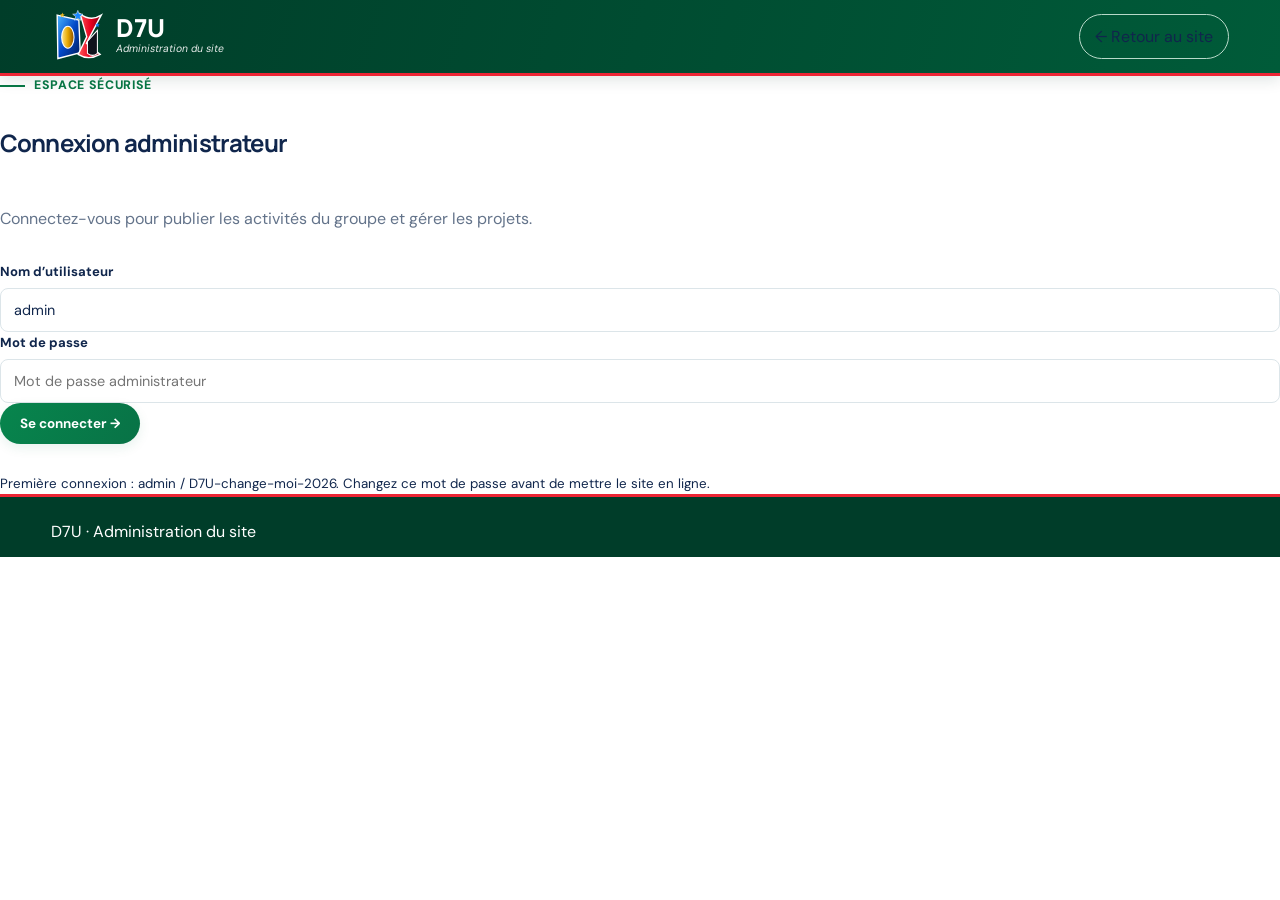
==== admin.html @ 8cf104f4 "Add files via upload" ====
<!doctype html><html lang="fr"><head><meta charset="utf-8"><meta name="viewport" content="width=device-width,initial-scale=1"><title>Administration — D7U</title><link rel="stylesheet" href="styles.css"></head><body class="admin-body"><header class="header"><a class="brand" href="/"><img src="logo.svg" alt="Logo D7U"><span><b>D7U</b><small>Administration du site</small></span></a><a class="admin-link" href="/">← Retour au site</a></header><main class="admin-main"><section class="admin-panel" id="loginPanel"><span class="eyebrow">ESPACE SÉCURISÉ</span><h1>Connexion administrateur</h1><p>Connectez-vous pour publier les activités du groupe et gérer les projets.</p><form id="loginForm"><label>Nom d’utilisateur<input name="username" required autocomplete="username" value="admin"></label><label>Mot de passe<input name="password" type="password" required autocomplete="current-password" placeholder="Mot de passe administrateur"></label><button class="btn" type="submit">Se connecter →</button><p id="loginError" class="error"></p></form><small>Première connexion : admin / D7U-change-moi-2026. Changez ce mot de passe avant de mettre le site en ligne.</small></section>
<section id="dashboard" class="dashboard hidden"><div class="dash-head"><div><span class="eyebrow">GESTION DU CONTENU</span><h1>Tableau de bord D7U</h1><p>Publiez les actions du groupe et gérez les projets visibles sur l’accueil.</p></div><button class="btn btn-outline" id="logout">Déconnexion</button></div><div class="tabs"><button class="tab active" data-kind="activities">Nos activités</button><button class="tab" data-kind="projects">Nos projets</button></div><div class="admin-columns"><form id="contentForm" class="editor"><h2 id="formTitle">Nouvelle activité</h2><input type="hidden" name="id"><input type="hidden" name="kind" value="activities"><label>Titre<input required name="title" maxlength="140" placeholder="Titre de la publication"></label><label>Catégorie<input name="category" placeholder="Ex. Solidarité, Réunion…"></label><label>Date de l’activité<input name="date" type="date"></label><label>URL de l’image<input name="image" type="url" placeholder="https://…"></label><label>Description<textarea required name="description" rows="5" placeholder="Décrivez votre activité…"></textarea></label><div class="form-actions"><button class="btn" type="submit">Enregistrer la publication</button><button class="btn btn-outline" type="button" id="resetForm">Effacer</button></div><p id="saveMessage" class="form-note"></p></form><div class="manage"><h2>Contenus publiés</h2><div id="manageList"></div></div></div></section></main><footer class="admin-footer">D7U · Administration du site</footer><script src="/admin.js"></script></body></html>
---- styles.css ----
@import url('https://fonts.googleapis.com/css2?family=DM+Sans:wght@400;500;600;700&family=Manrope:wght@400;500;600;700;800&display=swap');
:root{--green:#087846;--dark:#003d29;--navy:#10264c;--red:#ed2535;--gold:#e4a90c;--muted:#63738a;--line:#e7edf0;--shadow:0 8px 26px #122e4a0d}*{box-sizing:border-box}html{scroll-behavior:smooth;scroll-padding-top:85px}body{margin:0;color:var(--navy);font-family:'DM Sans',Arial,sans-serif;background:#fff;line-height:1.6}h1,h2,h3{font-family:Manrope,Arial,sans-serif;line-height:1.2;letter-spacing:-.035em}h2{font-size:clamp(1.7rem,2.5vw,2.35rem);margin:.65rem 0}p{color:var(--muted)}a{color:inherit;text-decoration:none}.header{height:76px;background:linear-gradient(105deg,#003d29,#005b39);border-bottom:3px solid var(--red);display:flex;align-items:center;justify-content:space-between;padding:0 max(4%,calc((100% - 1440px)/2));gap:22px;position:sticky;top:0;z-index:20;box-shadow:0 4px 14px #062f2420}.brand{display:flex;align-items:center;gap:10px;color:white;flex-shrink:0}.brand img{width:55px;height:55px;object-fit:contain}.brand span{display:flex;flex-direction:column}.brand b{font:800 1.55rem Manrope,sans-serif;line-height:1.05}.brand small{font-size:.65rem;font-style:italic;opacity:.9}nav{display:flex;align-items:center;gap:clamp(8px,1.6vw,24px);color:#fff;font-size:.79rem;font-weight:600}nav a{padding:9px 10px;border-radius:24px;white-space:nowrap}nav a:hover,nav a.active{background:#13934e}.admin-link{border:1px solid #b8d9c9;border-radius:28px;padding:9px 15px!important}.menu-toggle{display:none;color:white;background:transparent;border:0;font-size:1.7rem}.hero{min-height:365px;position:relative;display:grid;grid-template-columns:55% 45%;align-items:center;overflow:hidden;background:linear-gradient(90deg,#f4f9f7 0%,#fff 72%)}.hero-photo{height:100%;min-height:365px;background:linear-gradient(90deg,#ffffff00 65%,#fff 100%),url('https://images.unsplash.com/photo-1529156069898-49953e39b3ac?auto=format&fit=crop&w=1400&q=85') center/cover;animation:heroReveal 1.1s ease both}.hero-copy{padding:38px clamp(25px,5vw,85px) 38px 12px;position:relative;z-index:1;animation:copyIn .8s .15s both}.eyebrow{color:var(--green);font-weight:800;font-size:.77rem;letter-spacing:.055em;display:inline-flex;align-items:center;gap:9px}.eyebrow:before{content:"";width:25px;height:2px;background:currentColor}.hero h1{font-size:clamp(2rem,3.3vw,3.5rem);margin:12px 0;color:#14284c}.hero h1 em{font-style:normal;color:var(--green)}.hero-copy p{max-width:560px;font-size:.96rem}.hero-actions{display:flex;gap:12px;flex-wrap:wrap;margin-top:22px}.btn{border:0;display:inline-flex;align-items:center;justify-content:center;gap:15px;background:linear-gradient(120deg,#07854d,#087246);color:#fff;padding:12px 20px;border-radius:28px;font:700 .84rem 'DM Sans',sans-serif;cursor:pointer;transition:transform .2s,box-shadow .2s;box-shadow:0 4px 12px #08784618}.btn:hover{transform:translateY(-2px);box-shadow:0 8px 18px #08784630}.btn-outline{background:#fff;color:var(--dark);border:1px solid #8aa99a;box-shadow:none}.hero-watermark{position:absolute;right:2%;top:12%;font:900 12rem Manrope,sans-serif;color:#e9f3ee;opacity:.45;pointer-events:none}.section{padding:45px max(4%,calc((100% - 1440px)/2))}.section-title{text-align:center;margin-bottom:28px}.section-title h2{font-size:clamp(1.55rem,2.2vw,2rem)}.section-title>p{margin:8px}.objective-grid{display:grid;grid-template-columns:repeat(7,minmax(0,1fr));gap:12px}.objective{padding:18px 14px 17px;border:1px solid #edf1f3;border-radius:9px;box-shadow:var(--shadow);background:#fff;transition:transform .25s,box-shadow .25s}.objective:hover{transform:translateY(-5px);box-shadow:0 14px 30px #183d5014}.bubble{display:grid;place-items:center;width:48px;height:48px;border-radius:50%;color:#fff;font-size:1.35rem;font-style:normal;margin:0 auto 13px}.blue{background:#2160d5}.red{background:#e72e39}.green{background:#15974c}.gold{background:#d6a20b}.purple{background:#7a31cb}.cyan{background:#079ab0}.navy{background:#10264c}.objective h3{text-align:center;font-size:.88rem;min-height:42px;margin:0 0 8px;letter-spacing:-.02em}.objective p{font-size:.77rem;line-height:1.5;margin:0}.projects{background:#fbfcfd}.split-heading{display:grid;grid-template-columns:31% 69%;gap:28px;align-items:center}.split-heading>div:first-child p{font-size:.9rem}.split-heading>div:first-child .btn{margin-top:10px}.project-grid{display:grid;grid-template-columns:repeat(4,minmax(0,1fr));gap:14px}.project-card,.activity-card{border:1px solid #eaf0f2;border-radius:9px;overflow:hidden;background:white;box-shadow:var(--shadow);transition:transform .25s}.project-card:hover,.activity-card:hover{transform:translateY(-4px)}.project-card img{height:112px;width:100%;object-fit:cover;display:block}.project-card .card-body{padding:12px}.project-card h3,.activity-card h3{font-size:.91rem;margin:0 0 6px}.project-card p,.activity-card p{font-size:.78rem;line-height:1.5;margin:0}.tag{font-size:.68rem;font-weight:700;color:var(--green);text-transform:uppercase;letter-spacing:.04em}.activities{background:#f7fafb}.activity-grid{display:grid;grid-template-columns:repeat(3,minmax(0,1fr));gap:14px}.activity-card img{width:100%;height:120px;object-fit:cover;display:block}.activity-card .card-body{padding:12px 14px}.activity-card time{font-size:.68rem;color:var(--green);font-weight:700}.read-more{display:inline-block;font-size:.75rem;color:#1768b1;font-weight:700;margin-top:8px}.loading{padding:24px;color:var(--muted)}.community{position:relative;min-height:220px;display:flex;align-items:center;justify-content:space-between;gap:24px;padding:38px max(4%,calc((100% - 1440px)/2));overflow:hidden;background:#003e2c;color:white}.community-bg{position:absolute;inset:0;background:linear-gradient(90deg,#003d2cf2 0%,#003d2cbf 48%,#003d2c32 100%),url('https://images.unsplash.com/photo-1511632765486-a01980e01a18?auto=format&fit=crop&w=1600&q=80') center 43%/cover}.community-copy,.community-motto{position:relative;z-index:1}.community-copy{max-width:500px}.community h2{margin:.5rem 0;color:white}.community p{color:#e0eee7}.community .eyebrow{color:#bfe8ce}.btn-light{background:#fff;color:var(--dark)}.community-motto{font:italic 700 clamp(1.2rem,2.4vw,2rem) Manrope,sans-serif;text-align:right;color:white;text-shadow:0 2px 10px #002d24}.contact{display:grid;grid-template-columns:1fr 1fr;gap:70px;align-items:start;background:#fff}.contact form,.admin-panel,.editor{display:grid;gap:13px}.contact label,.admin-main label{display:grid;gap:6px;font-size:.82rem;font-weight:700}.contact input,.contact textarea,.admin-main input,.admin-main textarea{width:100%;border:1px solid #dce5e9;border-radius:8px;padding:12px 13px;font:400 .9rem 'DM Sans',sans-serif;color:var(--navy);background:white}.contact input:focus,.contact textarea:focus,.admin-main input:focus,.admin-main textarea:focus{outline:2px solid #16895130;border-color:var(--green)}.form-note{font-size:.78rem;margin:0}footer{background:#003d29;border-top:3px solid var(--red);color:white;padding:22px max(4%,calc((100% - 1440px)/2)) 12px}.footer-top{display:flex;align-items:center;justify-content:space-between;gap:20px;padding-bottom:18px}.footer-links{display:flex;gap:18px;flex-wrap:wrap;font-size:.78rem}.footer-links a:hover{color:#a6e5bc}.socials{display:flex;gap:12px}.socials a{width:30px;height:30px;display:grid;place-items:center;background:#ffffff1b;border-radius:50%}.copyright{border-top:1px solid #ffffff3a;padding-top:12px;text-align:center;font-size:.7rem;color:#d0e2d8}.copyright span{margin-left:10px}.hidden{display:none!important}
@keyframes heroReveal{from{opacity:.55;transform:scale(1.04)}to{opacity:1;transform:scale(1)}}@keyframes copyIn{from{opacity:0;transform:translateY(16px)}to{opacity:1;transform:translateY(0)}}@media(min-width:1500px){.hero{min-height:430px}.hero-photo{min-height:430px}}@media(max-width:1100px){nav{gap:3px;font-size:.72rem}nav a{padding:8px 6px}.objective-grid{grid-template-columns:repeat(4,1fr)}.split-heading{grid-template-columns:1fr;gap:22px}.project-grid{grid-template-columns:repeat(4,1fr)}}@media(max-width:760px){.header{height:68px;padding:0 18px}.brand img{width:46px;height:46px}.brand b{font-size:1.3rem}.menu-toggle{display:block}nav{display:none;position:absolute;left:0;right:0;top:65px;background:#00432d;padding:14px 18px 20px;flex-direction:column;align-items:stretch;box-shadow:0 12px 18px #001b1428}nav.open{display:flex}nav a{padding:10px 12px}.hero{grid-template-columns:1fr}.hero-photo{min-height:240px;height:240px;background-image:linear-gradient(0deg,#fff0 65%,#fff0),url('https://images.unsplash.com/photo-1529156069898-49953e39b3ac?auto=format&fit=crop&w=1000&q=80');background-position:center 42%}.hero-copy{padding:26px 22px 36px}.hero h1{font-size:2.25rem}.hero-watermark{font-size:6rem;top:3%;right:5%}.section{padding:35px 18px}.objective-grid{grid-template-columns:repeat(2,minmax(0,1fr));gap:10px}.objective{padding:15px 12px}.objective h3{min-height:0}.project-grid{grid-template-columns:repeat(2,minmax(0,1fr));gap:10px}.activity-grid{grid-template-columns:1fr}.activity-card{display:grid;grid-template-columns:36% 64%}.activity-card img{height:100%;min-height:145px}.community{padding:32px 22px;align-items:flex-start;flex-direction:column;gap:8px}.community-motto{text-align:left}.contact{grid-template-columns:1fr;gap:20px}.footer-top{align-items:flex-start;flex-direction:column}.footer-links{gap:12px}.copyright span{display:block;margin:4px 0 0}}@media(max-width:390px){.objective-grid{grid-template-columns:1fr}.project-grid{grid-template-columns:1fr}.hero-actions{align-items:stretch;flex-direction:column}.hero-actions .btn{width:100%}}@media(prefers-reduced-motion:reduce){*,*:before,*:after{animation:none!important;transition:none!important;scroll-behavior:auto!important}}
/* Animation des membres : réservée à la page d'accueil, dans le bandeau hero. */
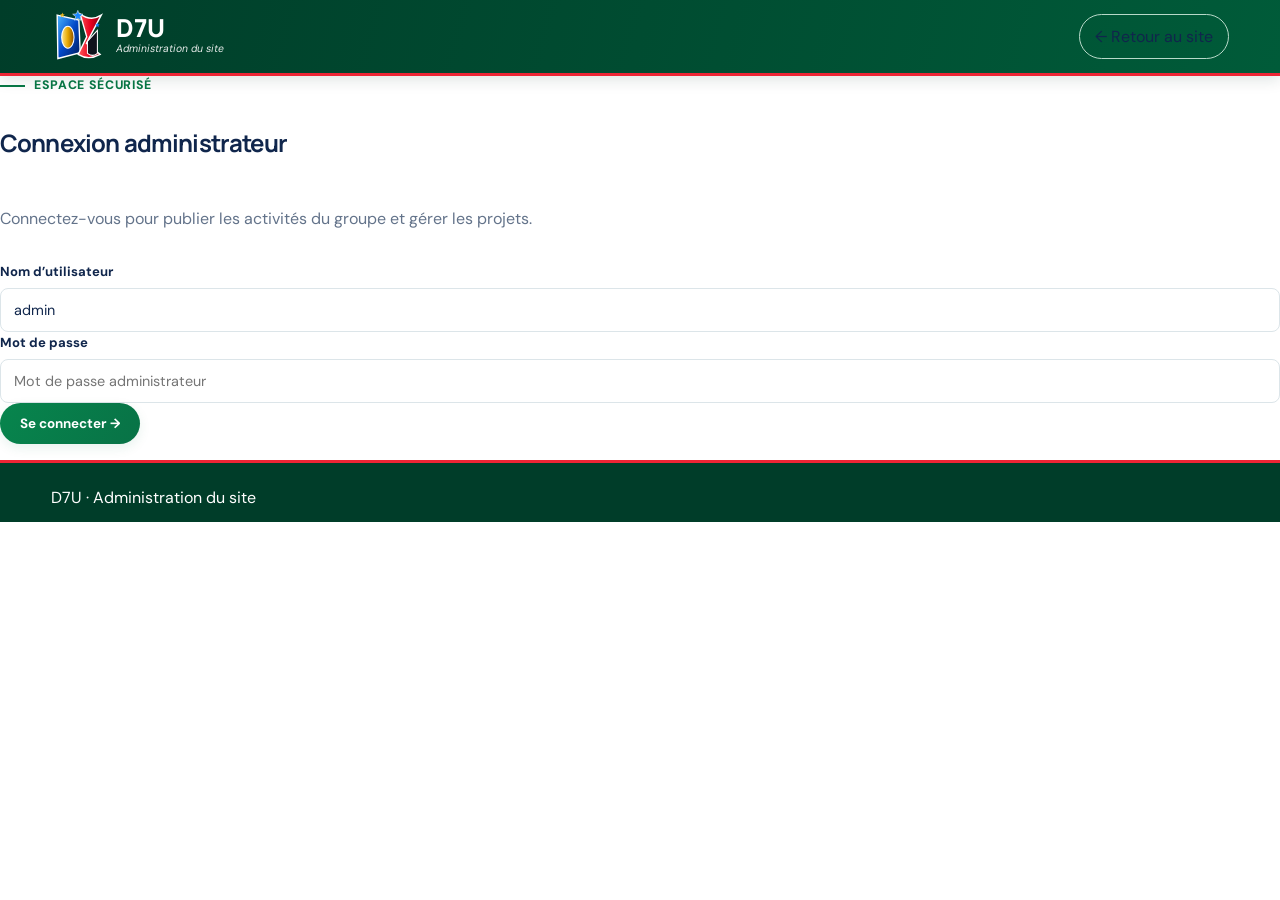
==== commit 91019599: "Update admin.html structure and content" ====
--- a/admin.html
+++ b/admin.html
@@ -1,2 +1,2 @@
-<!doctype html><html lang="fr"><head><meta charset="utf-8"><meta name="viewport" content="width=device-width,initial-scale=1"><title>Administration — D7U</title><link rel="stylesheet" href="styles.css"></head><body class="admin-body"><header class="header"><a class="brand" href="/"><img src="logo.svg" alt="Logo D7U"><span><b>D7U</b><small>Administration du site</small></span></a><a class="admin-link" href="/">← Retour au site</a></header><main class="admin-main"><section class="admin-panel" id="loginPanel"><span class="eyebrow">ESPACE SÉCURISÉ</span><h1>Connexion administrateur</h1><p>Connectez-vous pour publier les activités du groupe et gérer les projets.</p><form id="loginForm"><label>Nom d’utilisateur<input name="username" required autocomplete="username" value="admin"></label><label>Mot de passe<input name="password" type="password" required autocomplete="current-password" placeholder="Mot de passe administrateur"></label><button class="btn" type="submit">Se connecter →</button><p id="loginError" class="error"></p></form><small>Première connexion : admin / D7U-change-moi-2026. Changez ce mot de passe avant de mettre le site en ligne.</small></section>
-<section id="dashboard" class="dashboard hidden"><div class="dash-head"><div><span class="eyebrow">GESTION DU CONTENU</span><h1>Tableau de bord D7U</h1><p>Publiez les actions du groupe et gérez les projets visibles sur l’accueil.</p></div><button class="btn btn-outline" id="logout">Déconnexion</button></div><div class="tabs"><button class="tab active" data-kind="activities">Nos activités</button><button class="tab" data-kind="projects">Nos projets</button></div><div class="admin-columns"><form id="contentForm" class="editor"><h2 id="formTitle">Nouvelle activité</h2><input type="hidden" name="id"><input type="hidden" name="kind" value="activities"><label>Titre<input required name="title" maxlength="140" placeholder="Titre de la publication"></label><label>Catégorie<input name="category" placeholder="Ex. Solidarité, Réunion…"></label><label>Date de l’activité<input name="date" type="date"></label><label>URL de l’image<input name="image" type="url" placeholder="https://…"></label><label>Description<textarea required name="description" rows="5" placeholder="Décrivez votre activité…"></textarea></label><div class="form-actions"><button class="btn" type="submit">Enregistrer la publication</button><button class="btn btn-outline" type="button" id="resetForm">Effacer</button></div><p id="saveMessage" class="form-note"></p></form><div class="manage"><h2>Contenus publiés</h2><div id="manageList"></div></div></div></section></main><footer class="admin-footer">D7U · Administration du site</footer><script src="/admin.js"></script></body></html>+<!doctype html><html lang="fr"><head><meta charset="utf-8"><meta name="viewport" content="width=device-width,initial-scale=1"><title>Administration — D7U</title><link rel="stylesheet" href="styles.css"></head><body class="admin-body"><header class="header"><a class="brand" href="/"><img src="logo.svg" alt="Logo D7U"><span><b>D7U</b><small>Administration du site</small></span></a><a class="admin-link" href="/">← Retour au site</a></header><main class="admin-main"><section class="admin-panel" id="loginPanel"><span class="eyebrow">ESPACE SÉCURISÉ</span><h1>Connexion administrateur</h1><p>Connectez-vous pour publier les activités du groupe et gérer les projets.</p><form id="loginForm"><label>Nom d’utilisateur<input name="username" required autocomplete="username" value="admin"></label><label>Mot de passe<input name="password" type="password" required autocomplete="current-password" placeholder="Mot de passe administrateur"></label><button class="btn" type="submit">Se connecter →</button><p id="loginError" class="error"></p></form></section>
+<section id="dashboard" class="dashboard hidden"><div class="dash-head"><div><span class="eyebrow">GESTION DU CONTENU</span><h1>Tableau de bord D7U</h1><p>Publiez les actions du groupe et gérez les projets visibles sur l’accueil.</p></div><button class="btn btn-outline" id="logout">Déconnexion</button></div><div class="tabs"><button class="tab active" data-kind="activities">Nos activités</button><button class="tab" data-kind="projects">Nos projets</button></div><div class="admin-columns"><form id="contentForm" class="editor"><h2 id="formTitle">Nouvelle activité</h2><input type="hidden" name="id"><input type="hidden" name="kind" value="activities"><label>Titre<input required name="title" maxlength="140" placeholder="Titre de la publication"></label><label>Catégorie<input name="category" placeholder="Ex. Solidarité, Réunion…"></label><label>Date de l’activité<input name="date" type="date"></label><label>URL de l’image<input name="image" type="url" placeholder="https://…"></label><label>Description<textarea required name="description" rows="5" placeholder="Décrivez votre activité…"></textarea></label><div class="form-actions"><button class="btn" type="submit">Enregistrer la publication</button><button class="btn btn-outline" type="button" id="resetForm">Effacer</button></div><p id="saveMessage" class="form-note"></p></form><div class="manage"><h2>Contenus publiés</h2><div id="manageList"></div></div></div></section></main><footer class="admin-footer">D7U · Administration du site</footer><script src="/admin.js"></script></body></html>
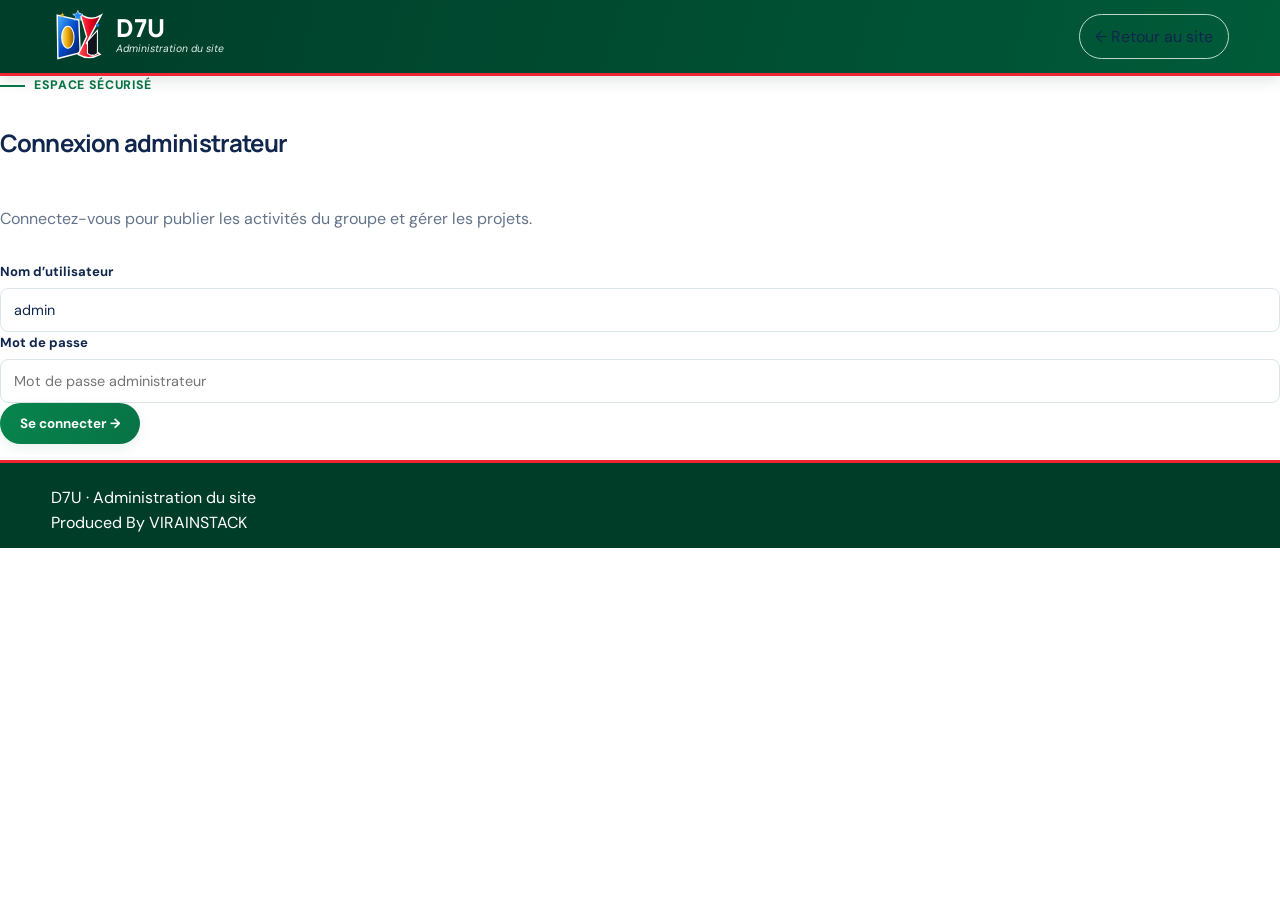
==== commit e92872f5: "Add dashboard section for managing content Added dashboard section for content management with activ" ====
--- a/admin.html
+++ b/admin.html
@@ -1,2 +1,2 @@
 <!doctype html><html lang="fr"><head><meta charset="utf-8"><meta name="viewport" content="width=device-width,initial-scale=1"><title>Administration — D7U</title><link rel="stylesheet" href="styles.css"></head><body class="admin-body"><header class="header"><a class="brand" href="/"><img src="logo.svg" alt="Logo D7U"><span><b>D7U</b><small>Administration du site</small></span></a><a class="admin-link" href="/">← Retour au site</a></header><main class="admin-main"><section class="admin-panel" id="loginPanel"><span class="eyebrow">ESPACE SÉCURISÉ</span><h1>Connexion administrateur</h1><p>Connectez-vous pour publier les activités du groupe et gérer les projets.</p><form id="loginForm"><label>Nom d’utilisateur<input name="username" required autocomplete="username" value="admin"></label><label>Mot de passe<input name="password" type="password" required autocomplete="current-password" placeholder="Mot de passe administrateur"></label><button class="btn" type="submit">Se connecter →</button><p id="loginError" class="error"></p></form></section>
-<section id="dashboard" class="dashboard hidden"><div class="dash-head"><div><span class="eyebrow">GESTION DU CONTENU</span><h1>Tableau de bord D7U</h1><p>Publiez les actions du groupe et gérez les projets visibles sur l’accueil.</p></div><button class="btn btn-outline" id="logout">Déconnexion</button></div><div class="tabs"><button class="tab active" data-kind="activities">Nos activités</button><button class="tab" data-kind="projects">Nos projets</button></div><div class="admin-columns"><form id="contentForm" class="editor"><h2 id="formTitle">Nouvelle activité</h2><input type="hidden" name="id"><input type="hidden" name="kind" value="activities"><label>Titre<input required name="title" maxlength="140" placeholder="Titre de la publication"></label><label>Catégorie<input name="category" placeholder="Ex. Solidarité, Réunion…"></label><label>Date de l’activité<input name="date" type="date"></label><label>URL de l’image<input name="image" type="url" placeholder="https://…"></label><label>Description<textarea required name="description" rows="5" placeholder="Décrivez votre activité…"></textarea></label><div class="form-actions"><button class="btn" type="submit">Enregistrer la publication</button><button class="btn btn-outline" type="button" id="resetForm">Effacer</button></div><p id="saveMessage" class="form-note"></p></form><div class="manage"><h2>Contenus publiés</h2><div id="manageList"></div></div></div></section></main><footer class="admin-footer">D7U · Administration du site</footer><script src="/admin.js"></script></body></html>
+<section id="dashboard" class="dashboard hidden"><div class="dash-head"><div><span class="eyebrow">GESTION DU CONTENU</span><h1>Tableau de bord D7U</h1><p>Publiez les actions du groupe et gérez les projets visibles sur l’accueil.</p></div><button class="btn btn-outline" id="logout">Déconnexion</button></div><div class="tabs"><button class="tab active" data-kind="activities">Nos activités</button><button class="tab" data-kind="projects">Nos projets</button></div><div class="admin-columns"><form id="contentForm" class="editor"><h2 id="formTitle">Nouvelle activité</h2><input type="hidden" name="id"><input type="hidden" name="kind" value="activities"><label>Titre<input required name="title" maxlength="140" placeholder="Titre de la publication"></label><label>Catégorie<input name="category" placeholder="Ex. Solidarité, Réunion…"></label><label>Date de l’activité<input name="date" type="date"></label><label>URL de l’image<input name="image" type="url" placeholder="https://…"></label><label>Description<textarea required name="description" rows="5" placeholder="Décrivez votre activité…"></textarea></label><div class="form-actions"><button class="btn" type="submit">Enregistrer la publication</button><button class="btn btn-outline" type="button" id="resetForm">Effacer</button></div><p id="saveMessage" class="form-note"></p></form><div class="manage"><h2>Contenus publiés</h2><div id="manageList"></div></div></div></section></main><footer class="admin-footer">D7U · Administration du site<br>Produced By VIRAINSTACK</footer><script src="/admin.js"></script></body></html>
